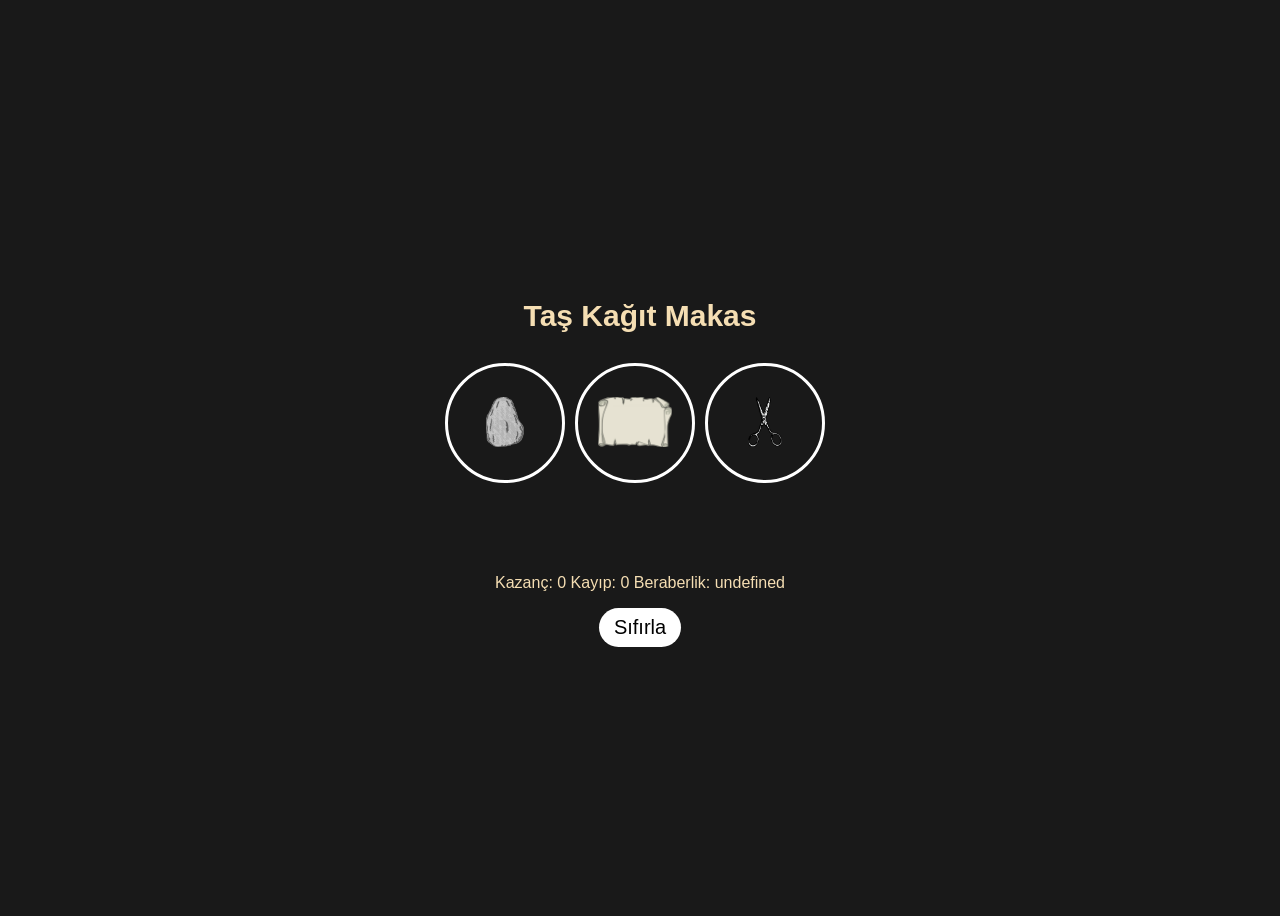
==== index.html @ 97f3b8de "Add files via upload" ====
<!DOCTYPE html>
<html lang="en">
<head>
    <meta charset="UTF-8">
    <meta name="viewport" content="width=device-width, initial-scale=1.0">
    <title>Java Çalışması</title>
    <style>
        body {
            background-color: rgb(25, 25, 25);
            color: wheat;
            font-family: Arial, Helvetica, sans-serif;
        }
        .title {
            font-size: 30px;
            font-weight: bold;
        }

        .move-icon {
            height: 50px;
        }

        .move-button {
            background-color: transparent;
            border: 3px solid white;
            height: 120px;
            width: 120px;
            border-radius: 60px;
            margin-right: 10px;
            cursor: pointer;
            
        }
        .move-button:hover {
            filter: brightness(1.2);
            transform: scale(1.1);
            transform: translate(5px);
            border-color: orange;
        }

        .move-button:active {
            transform: scale(0.9);
            filter: brightness(0.8);
            box-shadow: 0 0 10px rgba(255, 255, 255, 0.5); /* Gölgelendirme efekti */
        }
        .result {
            font-size: 25px;
            font-weight: bold;
            margin-top: 50px;

        }

        .sifirla{
            font-size: 20px;
            background-color: white;
            border: none;
            padding: 8px 15px;
            cursor: pointer;
            border-radius: 40px;
        }
        .sifirla:hover {
            background-color: darkgray;
        }

        .sifirla:active {
            transform: scale(0.9);
            filter: brightness(0.8);
            box-shadow: 0 0 10px rgba(255, 255, 255, 0.5);
        }

        body {
            display: flex;
            justify-content: center; /* Yatay ortalama */
            align-items: center; /* Dikey ortalama */
            height: 100vh; /* Sayfanın tamamını kapla */
        }
        
        .container {
            display: flex;
            flex-direction: column; /* İçerikleri dikey olarak hizala */
            align-items: center; /* Dikey olarak ortala */
            text-align: center; /* Yatayda ortala */
            height: 100vh; /* Sayfanın tamamını kapla */
            justify-content: center; /* Yatayda ortala */
        }
        
        .buton-container {
            display: flex; /* Butonları yan yana hizala */
        }
    </style>
</head>
<body>
<div class="container">    
    <p class="title">Taş Kağıt Makas</p>
        <div class="buton-container">
            <button onclick="playGame('Taş')" class="move-button"><img src="rock-35522_640.png" class="move-icon"></button>
            <button onclick="playGame('Kağıt')" class="move-button"><img src="scroll-34696_640.png" class="move-icon"></button>
            <button onclick="playGame('Makas')" class="move-button"><img src="scissors-806238_640.png" class="move-icon"></button>
        </div>
        <p class="js-result result"></p>
        <p class="js-score"></p>
        <button onclick="
            score.kazanc = 0;
            score.kayip = 0;
            score.berabere = 0;
            alert('Skorlar Sıfırlandı!')
            updateText();
        " class="sifirla">Sıfırla</button>
    
</div>
    <script>
        let score = JSON.parse(localStorage.getItem('score')) || { kazanc: 0, kayip: 0, beraberlik: 0 };

        updateText();

        function playGame(playerMove) {
            const computerMove = pickcomputerMove();
            let result = '';
            
            if (playerMove === 'Taş') {
                if (computerMove === 'Taş') {
                    result = 'Bilgisayarın seçimi: Taş. <br><br>Beraberlik! :/';
                    score.berabere++;
                } else if (computerMove === 'Kağıt') {
                    result = 'Bilgisayarın seçimi: Kağıt. <br><br>Kaybettin! :(';
                    score.kayip++;
                } else if (computerMove === 'Makas') {
                    result = 'Bilgisayarın seçimi: Makas. <br><br>Tebrikler, kazandın! :D';
                    score.kazanc++;
                }
            } else if (playerMove === 'Kağıt') {
                if (computerMove === 'Taş') {
                    result = 'Bilgisayarın seçimi: Taş. <br><br>Tebrikler, kazandın! :D';
                    score.kazanc++;
                } else if (computerMove === 'Kağıt') {
                    result = 'Bilgisayarın seçimi: Kağıt. <br><br>Beraberlik :/';
                    score.berabere++;
                } else if (computerMove === 'Makas') {
                    result = 'Bilgisayarın seçimi: Makas. <br><br>Maalesef kaybettin! :(';
                    score.kayip++;
                }
            } else if (playerMove === 'Makas') {
                if (computerMove === 'Taş') {
                    result = 'Bilgisayarın seçimi: Taş. <br><br>Maalesef kaybettin! :(';
                    score.kayip++;
                } else if (computerMove === 'Kağıt') {
                    result = 'Bilgisayarın seçimi: Kağıt. <br><br>Tebrikler, kazandın! :D';
                    score.kazanc++;
                } else if (computerMove === 'Makas') {
                    result = 'Bilgisayarın seçimi: Makas. <br><br>Beraberlik :/';
                    score.berabere++;
                }
            }

            localStorage.setItem('score', JSON.stringify(score));

            updateText();

            document.querySelector('.js-result').innerHTML = result;
            document.querySelector('.js-moves').innerHTML = `Seçimin: ${playerMove} - ${result}`;
        }

        function updateText() {
            document.querySelector('.js-score').innerHTML = `Kazanç: ${score.kazanc}\nKayıp: ${score.kayip}\nBeraberlik: ${score.berabere}`;
        }

        function pickcomputerMove() {
            const randomNumber = Math.random();
            let computerMove = '';

            if (randomNumber >= 0 && randomNumber < 1 / 3) {
                computerMove = 'Taş';
            } else if (randomNumber >= 1 / 3 && randomNumber < 2 / 3) {
                computerMove = 'Kağıt';
            } else if (randomNumber >= 2 / 3 && randomNumber < 1) {
                computerMove = 'Makas';
            }

            return computerMove;
        }
    </script>
</body>
</html>
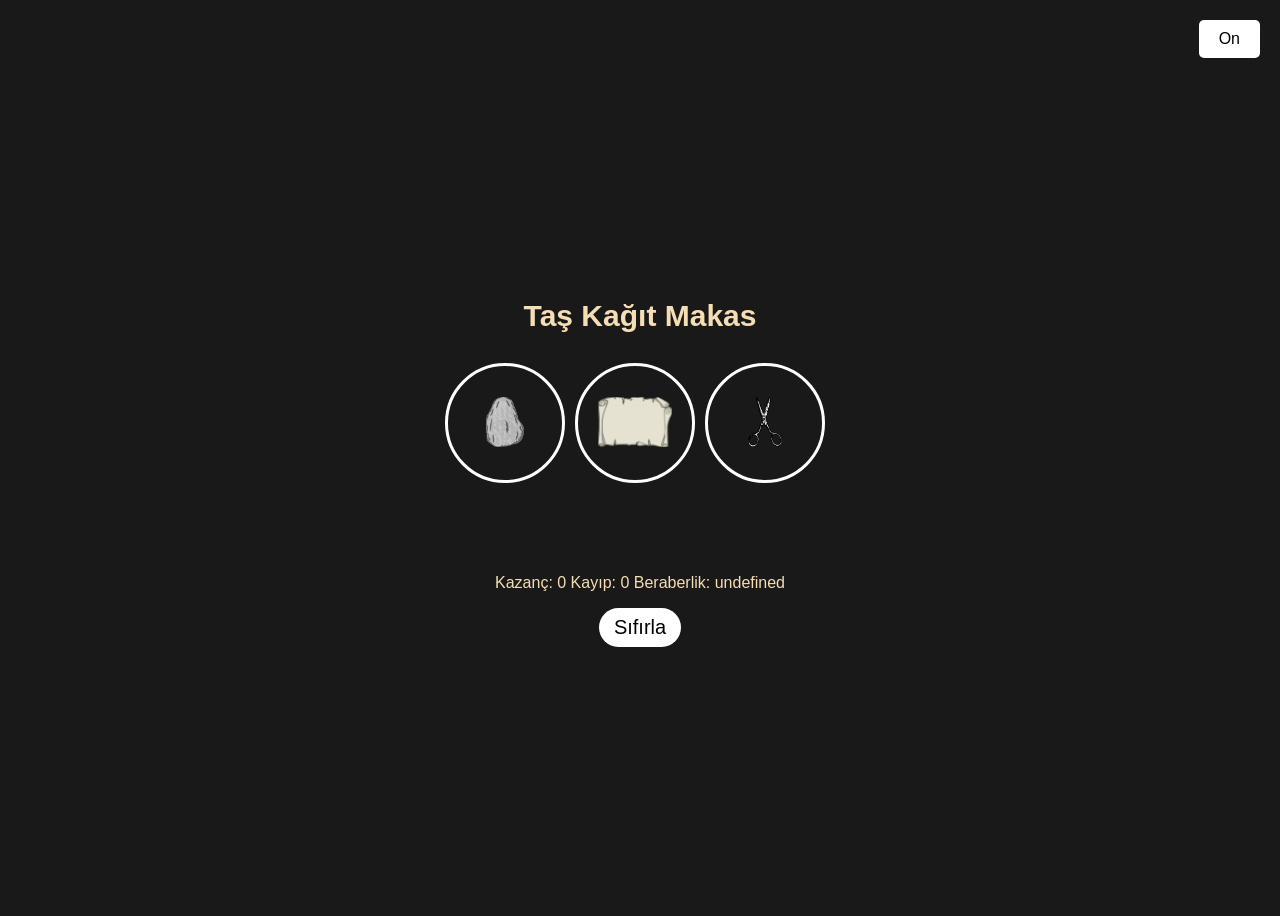
==== commit 7d2671fb: "Update index.html" ====
--- a/index.html
+++ b/index.html
@@ -34,6 +34,8 @@
             transform: scale(1.1);
             transform: translate(5px);
             border-color: orange;
+            
+           
         }
 
         .move-button:active {
@@ -85,6 +87,23 @@
         .buton-container {
             display: flex; /* Butonları yan yana hizala */
         }
+
+        #toggleButton {
+            position: fixed;
+            top: 20px; /* Sayfanın üstünden 20px aşağıda */
+            right: 20px; /* Sayfanın sağ tarafından 20px içeride */
+            font-size: 16px;
+            padding: 10px 20px;
+            background-color: white;
+            border: none;
+            border-radius: 5px;
+            cursor: pointer;
+          }
+          
+          #toggleButton:hover {
+            background-color: lightgray;
+          }
+          
     </style>
 </head>
 <body>
@@ -104,6 +123,8 @@
             alert('Skorlar Sıfırlandı!')
             updateText();
         " class="sifirla">Sıfırla</button>
+        <button id="toggleButton">On</button>
+
     
 </div>
     <script>
@@ -176,6 +197,27 @@
 
             return computerMove;
         }
+
+
+        const toggleButton = document.getElementById('toggleButton');
+
+        toggleButton.addEventListener('click', function() {
+        const body = document.body;
+        const currentClass = body.classList.contains('is-toggled');
+
+        if (currentClass) {
+            body.classList.remove('is-toggled');
+            toggleButton.textContent = 'On';
+            body.style.backgroundColor = 'black'; // Siyah arka plan
+            body.style.color = 'white'; // Beyaz metin
+        } else {
+            body.classList.add('is-toggled');
+            toggleButton.textContent = 'Off';
+            body.style.backgroundColor = 'gray'; // Beyaz arka plan
+            body.style.color = 'black'; // Siyah metin
+        }
+        });
+
     </script>
 </body>
 </html>
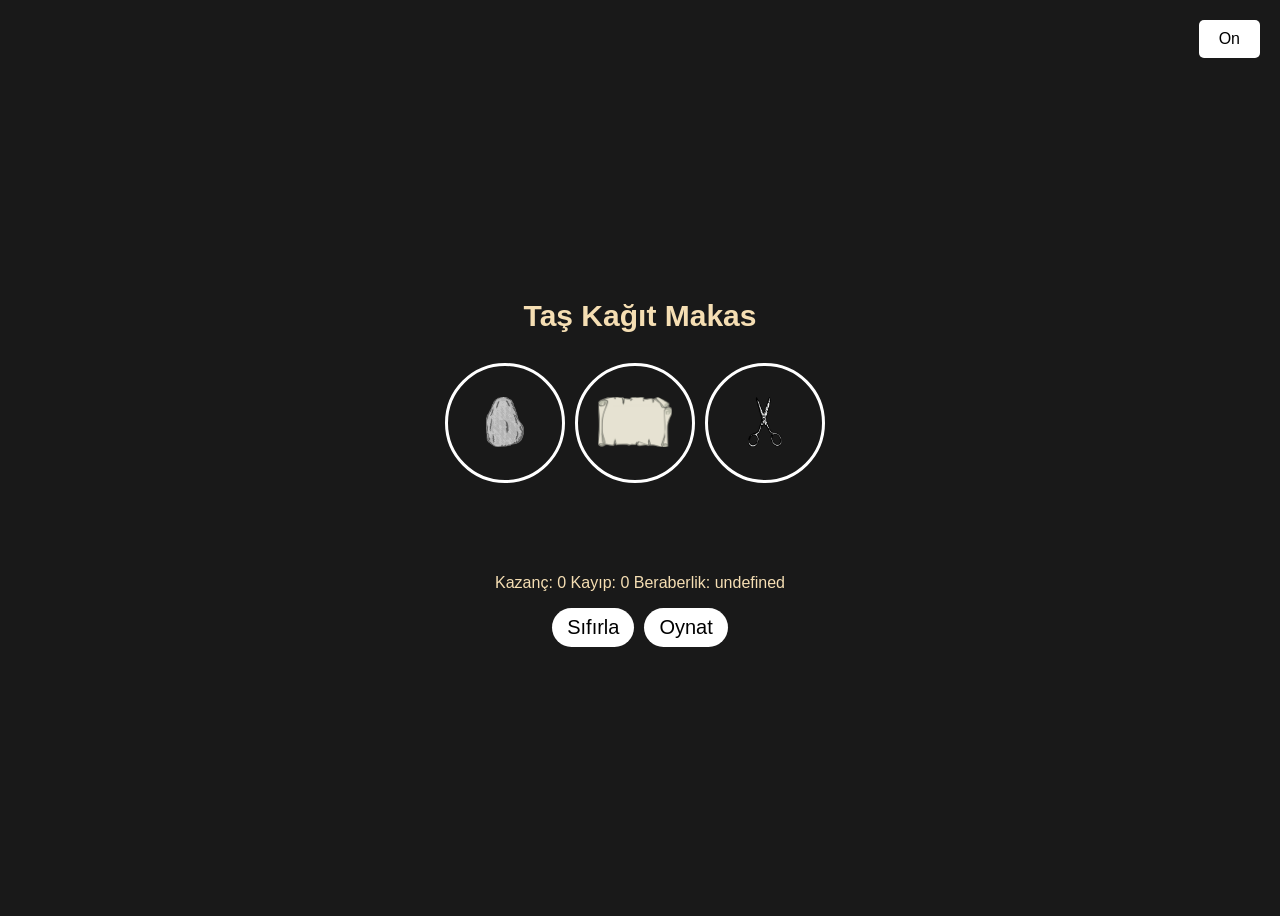
==== commit cec365fe: "Update index.html" ====
--- a/index.html
+++ b/index.html
@@ -49,7 +49,19 @@
             margin-top: 50px;
 
         }
-
+        .button-row {
+            display: flex;
+            gap: 10px; /* Butonlar arasında boşluk */
+        }
+        
+        #playButton {
+            font-size: 20px;
+            background-color: white;
+            border: none;
+            padding: 8px 15px;
+            cursor: pointer;
+            border-radius: 40px;
+        }
         .sifirla{
             font-size: 20px;
             background-color: white;
@@ -104,6 +116,9 @@
             background-color: lightgray;
           }
           
+          .is-toggled {
+            background-color: rgb(25, 25, 25);
+        }
     </style>
 </head>
 <body>
@@ -116,13 +131,16 @@
         </div>
         <p class="js-result result"></p>
         <p class="js-score"></p>
-        <button onclick="
-            score.kazanc = 0;
-            score.kayip = 0;
-            score.berabere = 0;
-            alert('Skorlar Sıfırlandı!')
-            updateText();
-        " class="sifirla">Sıfırla</button>
+        <div class="button-row">
+            <button onclick="
+                score.kazanc = 0;
+                score.kayip = 0;
+                score.berabere = 0;
+                alert('Skorlar Sıfırlandı!')
+                updateText();
+            " class="sifirla">Sıfırla</button>
+            <button id="playButton" onclick="togglePlay()">Oynat</button>
+        </div>
         <button id="toggleButton">On</button>
 
     
@@ -208,15 +226,43 @@
         if (currentClass) {
             body.classList.remove('is-toggled');
             toggleButton.textContent = 'On';
-            body.style.backgroundColor = 'black'; // Siyah arka plan
-            body.style.color = 'white'; // Beyaz metin
+            body.style.backgroundColor = 'rgb(25, 25, 25)'; // Siyah arka plan
+            body.style.color = 'wheat'; // Beyaz metin
+            toggleButton.style.backgroundColor = 'white'; // Buton rengi beyaz
+            toggleButton.style.color = 'rgb(25, 25, 25)'; // Buton metin rengi siyah
         } else {
             body.classList.add('is-toggled');
             toggleButton.textContent = 'Off';
             body.style.backgroundColor = 'gray'; // Beyaz arka plan
             body.style.color = 'black'; // Siyah metin
+            toggleButton.style.backgroundColor = 'black'; // Buton rengi siyah
+            toggleButton.style.color = 'white'; // Buton metin rengi beyaz
         }
         });
+
+        let timerId; // Zamanlayıcıyı tutacak değişken
+
+function togglePlay() {
+    const playButton = document.getElementById('playButton');
+    
+    if (timerId) {
+        // Zamanlayıcı çalışıyorsa, oyunu durdur
+        clearInterval(timerId);
+        timerId = null;
+        playButton.textContent = 'Oynat';
+    } else {
+        // Zamanlayıcı çalışmıyorsa, oyunu başlat
+        timerId = setInterval(playGameAutomatically, 1000); // 1 saniyede bir oyunu çalıştır
+        playButton.textContent = 'Durdur';
+    }
+}
+
+function playGameAutomatically() {
+    const moves = ['Taş', 'Kağıt', 'Makas'];
+    const randomMove = moves[Math.floor(Math.random() * moves.length)]; // Rastgele bir hareket seç
+    
+    playGame(randomMove); // Rastgele hareketi oynat
+}
 
     </script>
 </body>
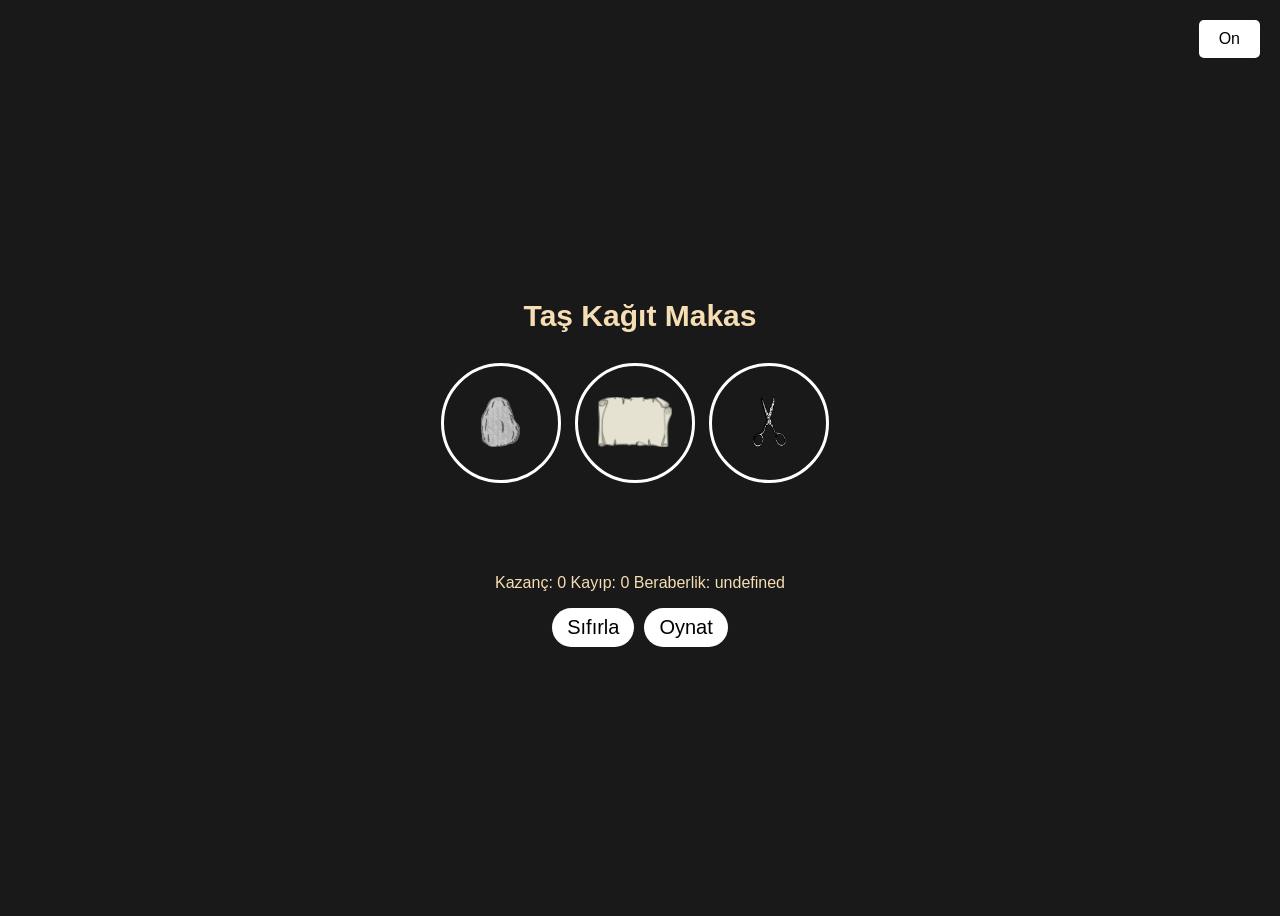
==== commit 643bc1c4: "Update index.html" ====
--- a/index.html
+++ b/index.html
@@ -95,10 +95,12 @@
             height: 100vh; /* Sayfanın tamamını kapla */
             justify-content: center; /* Yatayda ortala */
         }
-        
-        .buton-container {
-            display: flex; /* Butonları yan yana hizala */
-        }
+        @media (max-width: 600px) {
+            .container {
+                padding: 10px; /* Küçük ekranlarda içeriği daha sıkı yap */
+            }
+        }
+     
 
         #toggleButton {
             position: fixed;
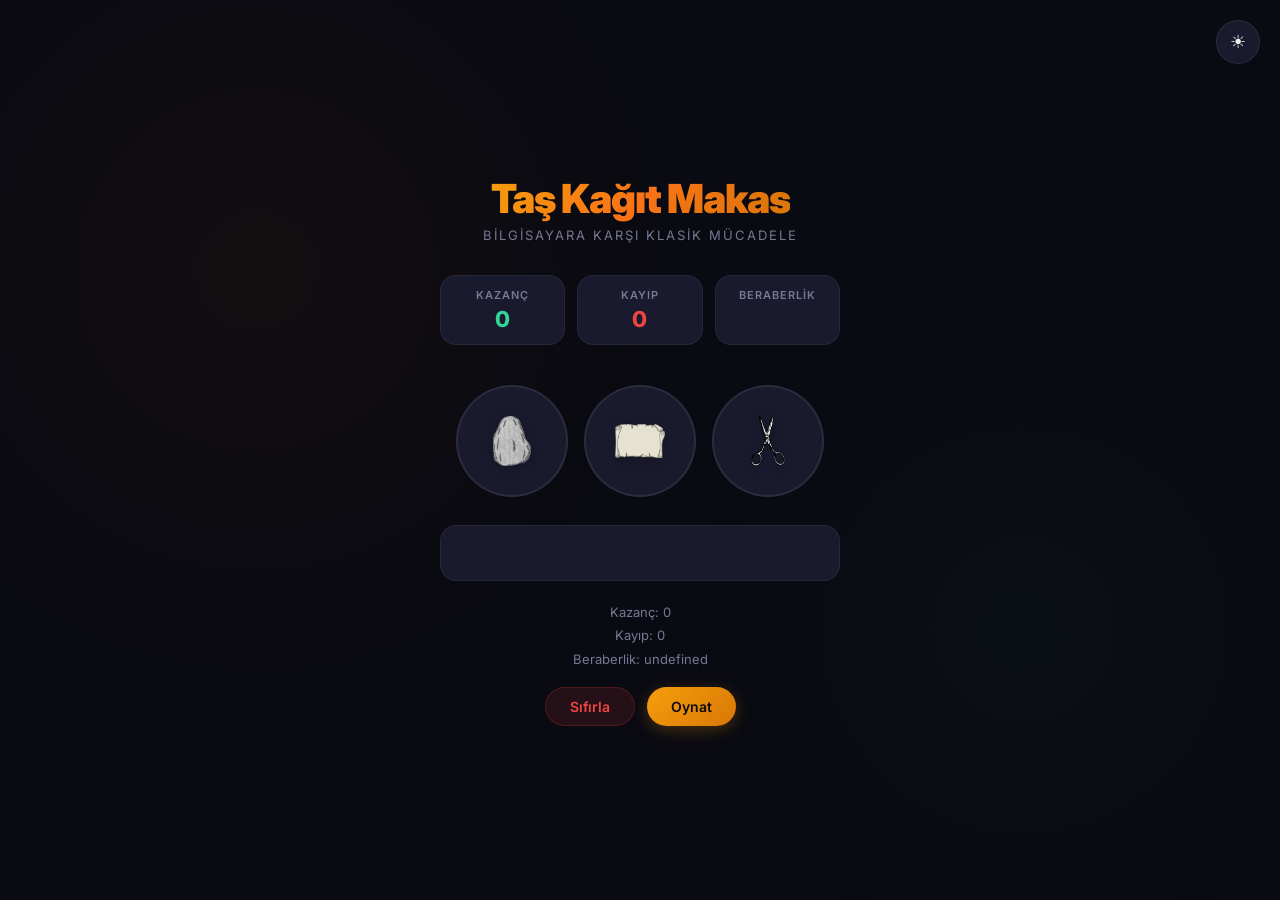
==== commit f5b70260: "Redesign: dark theme, glassmorphism, responsive layout, bug fixes" ====
--- a/index.html
+++ b/index.html
@@ -1,271 +1,129 @@
-<!DOCTYPE html>
-<html lang="en">
-<head>
-    <meta charset="UTF-8">
-    <meta name="viewport" content="width=device-width, initial-scale=1.0">
-    <title>Java Çalışması</title>
-    <style>
-        body {
-            background-color: rgb(25, 25, 25);
-            color: wheat;
-            font-family: Arial, Helvetica, sans-serif;
-        }
-        .title {
-            font-size: 30px;
-            font-weight: bold;
-        }
-
-        .move-icon {
-            height: 50px;
-        }
-
-        .move-button {
-            background-color: transparent;
-            border: 3px solid white;
-            height: 120px;
-            width: 120px;
-            border-radius: 60px;
-            margin-right: 10px;
-            cursor: pointer;
-            
-        }
-        .move-button:hover {
-            filter: brightness(1.2);
-            transform: scale(1.1);
-            transform: translate(5px);
-            border-color: orange;
-            
-           
-        }
-
-        .move-button:active {
-            transform: scale(0.9);
-            filter: brightness(0.8);
-            box-shadow: 0 0 10px rgba(255, 255, 255, 0.5); /* Gölgelendirme efekti */
-        }
-        .result {
-            font-size: 25px;
-            font-weight: bold;
-            margin-top: 50px;
-
-        }
-        .button-row {
-            display: flex;
-            gap: 10px; /* Butonlar arasında boşluk */
-        }
-        
-        #playButton {
-            font-size: 20px;
-            background-color: white;
-            border: none;
-            padding: 8px 15px;
-            cursor: pointer;
-            border-radius: 40px;
-        }
-        .sifirla{
-            font-size: 20px;
-            background-color: white;
-            border: none;
-            padding: 8px 15px;
-            cursor: pointer;
-            border-radius: 40px;
-        }
-        .sifirla:hover {
-            background-color: darkgray;
-        }
-
-        .sifirla:active {
-            transform: scale(0.9);
-            filter: brightness(0.8);
-            box-shadow: 0 0 10px rgba(255, 255, 255, 0.5);
-        }
-
-        body {
-            display: flex;
-            justify-content: center; /* Yatay ortalama */
-            align-items: center; /* Dikey ortalama */
-            height: 100vh; /* Sayfanın tamamını kapla */
-        }
-        
-        .container {
-            display: flex;
-            flex-direction: column; /* İçerikleri dikey olarak hizala */
-            align-items: center; /* Dikey olarak ortala */
-            text-align: center; /* Yatayda ortala */
-            height: 100vh; /* Sayfanın tamamını kapla */
-            justify-content: center; /* Yatayda ortala */
-        }
-        @media (max-width: 600px) {
-            .container {
-                padding: 10px; /* Küçük ekranlarda içeriği daha sıkı yap */
-            }
-        }
-     
-
-        #toggleButton {
-            position: fixed;
-            top: 20px; /* Sayfanın üstünden 20px aşağıda */
-            right: 20px; /* Sayfanın sağ tarafından 20px içeride */
-            font-size: 16px;
-            padding: 10px 20px;
-            background-color: white;
-            border: none;
-            border-radius: 5px;
-            cursor: pointer;
-          }
-          
-          #toggleButton:hover {
-            background-color: lightgray;
-          }
-          
-          .is-toggled {
-            background-color: rgb(25, 25, 25);
-        }
-    </style>
-</head>
-<body>
-<div class="container">    
-    <p class="title">Taş Kağıt Makas</p>
-        <div class="buton-container">
-            <button onclick="playGame('Taş')" class="move-button"><img src="rock-35522_640.png" class="move-icon"></button>
-            <button onclick="playGame('Kağıt')" class="move-button"><img src="scroll-34696_640.png" class="move-icon"></button>
-            <button onclick="playGame('Makas')" class="move-button"><img src="scissors-806238_640.png" class="move-icon"></button>
-        </div>
-        <p class="js-result result"></p>
-        <p class="js-score"></p>
-        <div class="button-row">
-            <button onclick="
-                score.kazanc = 0;
-                score.kayip = 0;
-                score.berabere = 0;
-                alert('Skorlar Sıfırlandı!')
-                updateText();
-            " class="sifirla">Sıfırla</button>
-            <button id="playButton" onclick="togglePlay()">Oynat</button>
-        </div>
-        <button id="toggleButton">On</button>
-
-    
-</div>
-    <script>
-        let score = JSON.parse(localStorage.getItem('score')) || { kazanc: 0, kayip: 0, beraberlik: 0 };
-
-        updateText();
-
-        function playGame(playerMove) {
-            const computerMove = pickcomputerMove();
-            let result = '';
-            
-            if (playerMove === 'Taş') {
-                if (computerMove === 'Taş') {
-                    result = 'Bilgisayarın seçimi: Taş. <br><br>Beraberlik! :/';
-                    score.berabere++;
-                } else if (computerMove === 'Kağıt') {
-                    result = 'Bilgisayarın seçimi: Kağıt. <br><br>Kaybettin! :(';
-                    score.kayip++;
-                } else if (computerMove === 'Makas') {
-                    result = 'Bilgisayarın seçimi: Makas. <br><br>Tebrikler, kazandın! :D';
-                    score.kazanc++;
-                }
-            } else if (playerMove === 'Kağıt') {
-                if (computerMove === 'Taş') {
-                    result = 'Bilgisayarın seçimi: Taş. <br><br>Tebrikler, kazandın! :D';
-                    score.kazanc++;
-                } else if (computerMove === 'Kağıt') {
-                    result = 'Bilgisayarın seçimi: Kağıt. <br><br>Beraberlik :/';
-                    score.berabere++;
-                } else if (computerMove === 'Makas') {
-                    result = 'Bilgisayarın seçimi: Makas. <br><br>Maalesef kaybettin! :(';
-                    score.kayip++;
-                }
-            } else if (playerMove === 'Makas') {
-                if (computerMove === 'Taş') {
-                    result = 'Bilgisayarın seçimi: Taş. <br><br>Maalesef kaybettin! :(';
-                    score.kayip++;
-                } else if (computerMove === 'Kağıt') {
-                    result = 'Bilgisayarın seçimi: Kağıt. <br><br>Tebrikler, kazandın! :D';
-                    score.kazanc++;
-                } else if (computerMove === 'Makas') {
-                    result = 'Bilgisayarın seçimi: Makas. <br><br>Beraberlik :/';
-                    score.berabere++;
-                }
-            }
-
-            localStorage.setItem('score', JSON.stringify(score));
-
-            updateText();
-
-            document.querySelector('.js-result').innerHTML = result;
-            document.querySelector('.js-moves').innerHTML = `Seçimin: ${playerMove} - ${result}`;
-        }
-
-        function updateText() {
-            document.querySelector('.js-score').innerHTML = `Kazanç: ${score.kazanc}\nKayıp: ${score.kayip}\nBeraberlik: ${score.berabere}`;
-        }
-
-        function pickcomputerMove() {
-            const randomNumber = Math.random();
-            let computerMove = '';
-
-            if (randomNumber >= 0 && randomNumber < 1 / 3) {
-                computerMove = 'Taş';
-            } else if (randomNumber >= 1 / 3 && randomNumber < 2 / 3) {
-                computerMove = 'Kağıt';
-            } else if (randomNumber >= 2 / 3 && randomNumber < 1) {
-                computerMove = 'Makas';
-            }
-
-            return computerMove;
-        }
-
-
-        const toggleButton = document.getElementById('toggleButton');
-
-        toggleButton.addEventListener('click', function() {
-        const body = document.body;
-        const currentClass = body.classList.contains('is-toggled');
-
-        if (currentClass) {
-            body.classList.remove('is-toggled');
-            toggleButton.textContent = 'On';
-            body.style.backgroundColor = 'rgb(25, 25, 25)'; // Siyah arka plan
-            body.style.color = 'wheat'; // Beyaz metin
-            toggleButton.style.backgroundColor = 'white'; // Buton rengi beyaz
-            toggleButton.style.color = 'rgb(25, 25, 25)'; // Buton metin rengi siyah
-        } else {
-            body.classList.add('is-toggled');
-            toggleButton.textContent = 'Off';
-            body.style.backgroundColor = 'gray'; // Beyaz arka plan
-            body.style.color = 'black'; // Siyah metin
-            toggleButton.style.backgroundColor = 'black'; // Buton rengi siyah
-            toggleButton.style.color = 'white'; // Buton metin rengi beyaz
-        }
-        });
-
-        let timerId; // Zamanlayıcıyı tutacak değişken
-
-function togglePlay() {
-    const playButton = document.getElementById('playButton');
-    
-    if (timerId) {
-        // Zamanlayıcı çalışıyorsa, oyunu durdur
-        clearInterval(timerId);
-        timerId = null;
-        playButton.textContent = 'Oynat';
-    } else {
-        // Zamanlayıcı çalışmıyorsa, oyunu başlat
-        timerId = setInterval(playGameAutomatically, 1000); // 1 saniyede bir oyunu çalıştır
-        playButton.textContent = 'Durdur';
-    }
-}
-
-function playGameAutomatically() {
-    const moves = ['Taş', 'Kağıt', 'Makas'];
-    const randomMove = moves[Math.floor(Math.random() * moves.length)]; // Rastgele bir hareket seç
-    
-    playGame(randomMove); // Rastgele hareketi oynat
-}
-
-    </script>
-</body>
-</html>
+<!DOCTYPE html>
+<html lang="tr">
+<head>
+  <meta charset="UTF-8">
+  <meta name="viewport" content="width=device-width, initial-scale=1.0">
+  <title>Taş Kağıt Makas</title>
+  <link rel="stylesheet" href="style.css">
+</head>
+<body>
+<div class="container">
+  <p class="title">Taş Kağıt Makas</p>
+  <p class="subtitle">Bilgisayara karşı klasik mücadele</p>
+
+  <div class="score-card">
+    <div class="score-item"><div class="score-label">Kazanç</div><div class="score-value win" id="score-win">0</div></div>
+    <div class="score-item"><div class="score-label">Kayıp</div><div class="score-value lose" id="score-lose">0</div></div>
+    <div class="score-item"><div class="score-label">Beraberlik</div><div class="score-value draw" id="score-draw">0</div></div>
+  </div>
+
+  <div class="buton-container">
+    <button onclick="playGame('Taş')" class="move-button"><img src="rock-35522_640.png" class="move-icon"></button>
+    <button onclick="playGame('Kağıt')" class="move-button"><img src="scroll-34696_640.png" class="move-icon"></button>
+    <button onclick="playGame('Makas')" class="move-button"><img src="scissors-806238_640.png" class="move-icon"></button>
+  </div>
+
+  <p class="js-result result"></p>
+  <p class="js-score"></p>
+
+  <div class="button-row">
+    <button onclick="score.kazanc=0;score.kayip=0;score.berabere=0;localStorage.setItem('score',JSON.stringify(score));updateText();alert('Skorlar Sıfırlandı!')" class="btn btn-danger">Sıfırla</button>
+    <button id="playButton" onclick="togglePlay()" class="btn btn-primary">Oynat</button>
+  </div>
+
+  <button id="toggleButton">☀</button>
+</div>
+
+<script>
+  let score = JSON.parse(localStorage.getItem('score')) || { kazanc: 0, kayip: 0, beraberlik: 0 };
+
+  function updateScoreDisplay() {
+    document.getElementById('score-win').textContent = score.kazanc;
+    document.getElementById('score-lose').textContent = score.kayip;
+    document.getElementById('score-draw').textContent = score.berabere;
+  }
+
+  updateText();
+
+  function playGame(playerMove) {
+    const computerMove = pickcomputerMove();
+    let result = '';
+
+    if (playerMove === 'Taş') {
+      if (computerMove === 'Taş') { result = 'Bilgisayarın seçimi: Taş. <br><br>Beraberlik! :/'; score.berabere++; }
+      else if (computerMove === 'Kağıt') { result = 'Bilgisayarın seçimi: Kağıt. <br><br>Kaybettin! :('; score.kayip++; }
+      else if (computerMove === 'Makas') { result = 'Bilgisayarın seçimi: Makas. <br><br>Tebrikler, kazandın! :D'; score.kazanc++; }
+    } else if (playerMove === 'Kağıt') {
+      if (computerMove === 'Taş') { result = 'Bilgisayarın seçimi: Taş. <br><br>Tebrikler, kazandın! :D'; score.kazanc++; }
+      else if (computerMove === 'Kağıt') { result = 'Bilgisayarın seçimi: Kağıt. <br><br>Beraberlik :/'; score.berabere++; }
+      else if (computerMove === 'Makas') { result = 'Bilgisayarın seçimi: Makas. <br><br>Maalesef kaybettin! :('; score.kayip++; }
+    } else if (playerMove === 'Makas') {
+      if (computerMove === 'Taş') { result = 'Bilgisayarın seçimi: Taş. <br><br>Maalesef kaybettin! :('; score.kayip++; }
+      else if (computerMove === 'Kağıt') { result = 'Bilgisayarın seçimi: Kağıt. <br><br>Tebrikler, kazandın! :D'; score.kazanc++; }
+      else if (computerMove === 'Makas') { result = 'Bilgisayarın seçimi: Makas. <br><br>Beraberlik :/'; score.berabere++; }
+    }
+
+    localStorage.setItem('score', JSON.stringify(score));
+    updateText();
+
+    document.querySelector('.js-result').innerHTML = result;
+    document.querySelector('.js-moves').innerHTML = `Seçimin: ${playerMove} - ${result}`;
+  }
+
+  function updateText() {
+    document.querySelector('.js-score').innerHTML = `Kazanç: ${score.kazanc}\nKayıp: ${score.kayip}\nBeraberlik: ${score.berabere}`;
+    updateScoreDisplay();
+  }
+
+  function pickcomputerMove() {
+    const randomNumber = Math.random();
+    let computerMove = '';
+    if (randomNumber >= 0 && randomNumber < 1 / 3) { computerMove = 'Taş'; }
+    else if (randomNumber >= 1 / 3 && randomNumber < 2 / 3) { computerMove = 'Kağıt'; }
+    else { computerMove = 'Makas'; }
+    return computerMove;
+  }
+
+  const toggleButton = document.getElementById('toggleButton');
+  toggleButton.addEventListener('click', function() {
+    const body = document.body;
+    const currentClass = body.classList.contains('is-toggled');
+    if (currentClass) {
+      body.classList.remove('is-toggled');
+      toggleButton.textContent = '☀';
+      body.style.backgroundColor = '';
+      body.style.color = '';
+      toggleButton.style.backgroundColor = '';
+      toggleButton.style.color = '';
+    } else {
+      body.classList.add('is-toggled');
+      toggleButton.textContent = '🌙';
+      body.style.backgroundColor = 'gray';
+      body.style.color = 'black';
+      toggleButton.style.backgroundColor = 'black';
+      toggleButton.style.color = 'white';
+    }
+  });
+
+  let timerId;
+
+  function togglePlay() {
+    const playButton = document.getElementById('playButton');
+    if (timerId) {
+      clearInterval(timerId);
+      timerId = null;
+      playButton.textContent = 'Oynat';
+    } else {
+      timerId = setInterval(playGameAutomatically, 1000);
+      playButton.textContent = 'Durdur';
+    }
+  }
+
+  function playGameAutomatically() {
+    const moves = ['Taş', 'Kağıt', 'Makas'];
+    const randomMove = moves[Math.floor(Math.random() * moves.length)];
+    playGame(randomMove);
+  }
+</script>
+</body>
+</html>
--- a/style.css
+++ b/style.css
@@ -0,0 +1,338 @@
+@import url('https://fonts.googleapis.com/css2?family=Inter:wght@400;500;600;700;800;900&display=swap');
+
+:root {
+  --bg: #0a0a12;
+  --bg-card: #12121e;
+  --surface: #1a1a2e;
+  --gold: #f59e0b;
+  --gold-dark: #d97706;
+  --gold-glow: rgba(245, 158, 11, 0.3);
+  --text: #f0efe7;
+  --text-muted: #787894;
+  --win: #34d399;
+  --lose: #ef4444;
+  --draw: #fbbf24;
+  --radius: 16px;
+}
+
+* { margin: 0; padding: 0; box-sizing: border-box; }
+
+body {
+  font-family: 'Inter', -apple-system, sans-serif;
+  background: var(--bg);
+  color: var(--text);
+  min-height: 100dvh;
+  display: flex;
+  justify-content: center;
+  align-items: center;
+  overflow-x: hidden;
+  overflow-y: auto;
+}
+
+body::before {
+  content: '';
+  position: fixed;
+  inset: 0;
+  background:
+    radial-gradient(600px circle at 20% 30%, rgba(245, 158, 11, 0.04) 0%, transparent 70%),
+    radial-gradient(500px circle at 80% 70%, rgba(52, 211, 153, 0.03) 0%, transparent 70%);
+  pointer-events: none;
+  z-index: 0;
+}
+
+.container {
+  position: relative;
+  z-index: 1;
+  display: flex;
+  flex-direction: column;
+  align-items: center;
+  text-align: center;
+  padding: 24px 16px;
+  width: 100%;
+  max-width: 560px;
+}
+
+.title {
+  font-size: clamp(28px, 6vw, 40px);
+  font-weight: 900;
+  letter-spacing: -1px;
+  background: linear-gradient(135deg, var(--gold), #f97316, var(--gold-dark));
+  -webkit-background-clip: text;
+  -webkit-text-fill-color: transparent;
+  background-clip: text;
+  margin-bottom: 4px;
+}
+
+.subtitle {
+  font-size: 13px;
+  color: var(--text-muted);
+  letter-spacing: 2px;
+  text-transform: uppercase;
+  margin-bottom: 32px;
+}
+
+.score-card {
+  display: flex;
+  gap: 12px;
+  margin-bottom: 40px;
+  width: 100%;
+  max-width: 400px;
+}
+
+.score-item {
+  flex: 1;
+  background: var(--surface);
+  border: 1px solid rgba(255, 255, 255, 0.06);
+  border-radius: var(--radius);
+  padding: 12px 8px;
+  transition: transform 0.2s;
+}
+
+.score-item:hover { transform: translateY(-2px); }
+
+.score-label {
+  font-size: 11px;
+  font-weight: 600;
+  text-transform: uppercase;
+  letter-spacing: 1px;
+  color: var(--text-muted);
+  margin-bottom: 4px;
+}
+
+.score-value {
+  font-size: 22px;
+  font-weight: 800;
+}
+
+.score-value.win { color: var(--win); }
+.score-value.lose { color: var(--lose); }
+.score-value.draw { color: var(--draw); }
+
+.buton-container {
+  display: flex;
+  gap: 16px;
+  margin-bottom: 28px;
+  flex-wrap: wrap;
+  justify-content: center;
+}
+
+.move-button {
+  width: 112px;
+  height: 112px;
+  border-radius: 50%;
+  background: var(--surface);
+  border: 2px solid rgba(255, 255, 255, 0.08);
+  cursor: pointer;
+  display: flex;
+  align-items: center;
+  justify-content: center;
+  transition: all 0.25s cubic-bezier(0.34, 1.56, 0.64, 1);
+  position: relative;
+  overflow: hidden;
+}
+
+.move-button::after {
+  content: '';
+  position: absolute;
+  inset: 0;
+  border-radius: 50%;
+  background: radial-gradient(circle at center, rgba(245, 158, 11, 0.15), transparent 70%);
+  opacity: 0;
+  transition: opacity 0.3s;
+}
+
+.move-button:hover {
+  border-color: var(--gold);
+  transform: translateY(-4px) scale(1.05);
+  box-shadow: 0 8px 32px rgba(245, 158, 11, 0.2);
+}
+
+.move-button:hover::after { opacity: 1; }
+
+.move-button:active {
+  transform: scale(0.92);
+}
+
+.move-icon {
+  width: 50px;
+  height: 50px;
+  object-fit: contain;
+  filter: drop-shadow(0 2px 4px rgba(0, 0, 0, 0.3));
+  transition: transform 0.2s;
+}
+
+.move-button:hover .move-icon {
+  transform: scale(1.1);
+}
+
+.result {
+  font-size: clamp(15px, 3vw, 19px);
+  font-weight: 600;
+  line-height: 1.6;
+  min-height: 56px;
+  padding: 16px 24px;
+  background: var(--surface);
+  border: 1px solid rgba(255, 255, 255, 0.06);
+  border-radius: var(--radius);
+  margin-bottom: 20px;
+  width: 100%;
+  max-width: 400px;
+  animation: fadeSlideIn 0.3s ease;
+}
+
+@keyframes fadeSlideIn {
+  from { opacity: 0; transform: translateY(10px); }
+  to { opacity: 1; transform: translateY(0); }
+}
+
+.js-score {
+  font-size: 13px;
+  color: var(--text-muted);
+  margin-bottom: 16px;
+  line-height: 1.8;
+  white-space: pre-line;
+}
+
+.button-row {
+  display: flex;
+  gap: 12px;
+  flex-wrap: wrap;
+  justify-content: center;
+  margin-top: auto;
+}
+
+.btn {
+  font-family: 'Inter', sans-serif;
+  font-size: 14px;
+  font-weight: 600;
+  padding: 10px 24px;
+  border-radius: 50px;
+  border: none;
+  cursor: pointer;
+  transition: all 0.2s;
+}
+
+.btn-primary {
+  background: linear-gradient(135deg, var(--gold), var(--gold-dark));
+  color: #0a0a12;
+  box-shadow: 0 4px 16px rgba(245, 158, 11, 0.25);
+}
+
+.btn-primary:hover {
+  transform: translateY(-2px);
+  box-shadow: 0 6px 24px rgba(245, 158, 11, 0.35);
+}
+
+.btn-primary:active {
+  transform: scale(0.96);
+}
+
+.btn-secondary {
+  background: var(--surface);
+  color: var(--text);
+  border: 1px solid rgba(255, 255, 255, 0.08);
+}
+
+.btn-secondary:hover {
+  background: #22223b;
+  border-color: rgba(255, 255, 255, 0.15);
+  transform: translateY(-2px);
+}
+
+.btn-secondary:active {
+  transform: scale(0.96);
+}
+
+.btn-danger {
+  background: rgba(239, 68, 68, 0.12);
+  color: var(--lose);
+  border: 1px solid rgba(239, 68, 68, 0.2);
+}
+
+.btn-danger:hover {
+  background: rgba(239, 68, 68, 0.2);
+  border-color: rgba(239, 68, 68, 0.35);
+  transform: translateY(-2px);
+}
+
+#toggleButton {
+  position: fixed;
+  top: 20px;
+  right: 20px;
+  width: 44px;
+  height: 44px;
+  border-radius: 50%;
+  background: var(--surface);
+  border: 1px solid rgba(255, 255, 255, 0.08);
+  cursor: pointer;
+  font-size: 18px;
+  display: flex;
+  align-items: center;
+  justify-content: center;
+  transition: all 0.2s;
+  z-index: 100;
+  color: var(--text);
+}
+
+#toggleButton:hover {
+  background: #22223b;
+  border-color: var(--gold);
+  transform: scale(1.1);
+}
+
+#toggleButton:active {
+  transform: scale(0.92);
+}
+
+@media (max-width: 480px) {
+  .move-button {
+    width: 88px;
+    height: 88px;
+  }
+
+  .move-icon {
+    width: 40px;
+    height: 40px;
+  }
+
+  .score-card {
+    gap: 8px;
+  }
+
+  .score-item {
+    padding: 8px 4px;
+  }
+
+  .score-value {
+    font-size: 18px;
+  }
+
+  .buton-container {
+    gap: 10px;
+  }
+
+  .btn {
+    font-size: 13px;
+    padding: 8px 18px;
+  }
+
+  #toggleButton {
+    top: 12px;
+    right: 12px;
+    width: 38px;
+    height: 38px;
+    font-size: 15px;
+  }
+}
+
+@media (max-width: 360px) {
+  .move-button {
+    width: 72px;
+    height: 72px;
+  }
+
+  .move-icon {
+    width: 32px;
+    height: 32px;
+  }
+}
